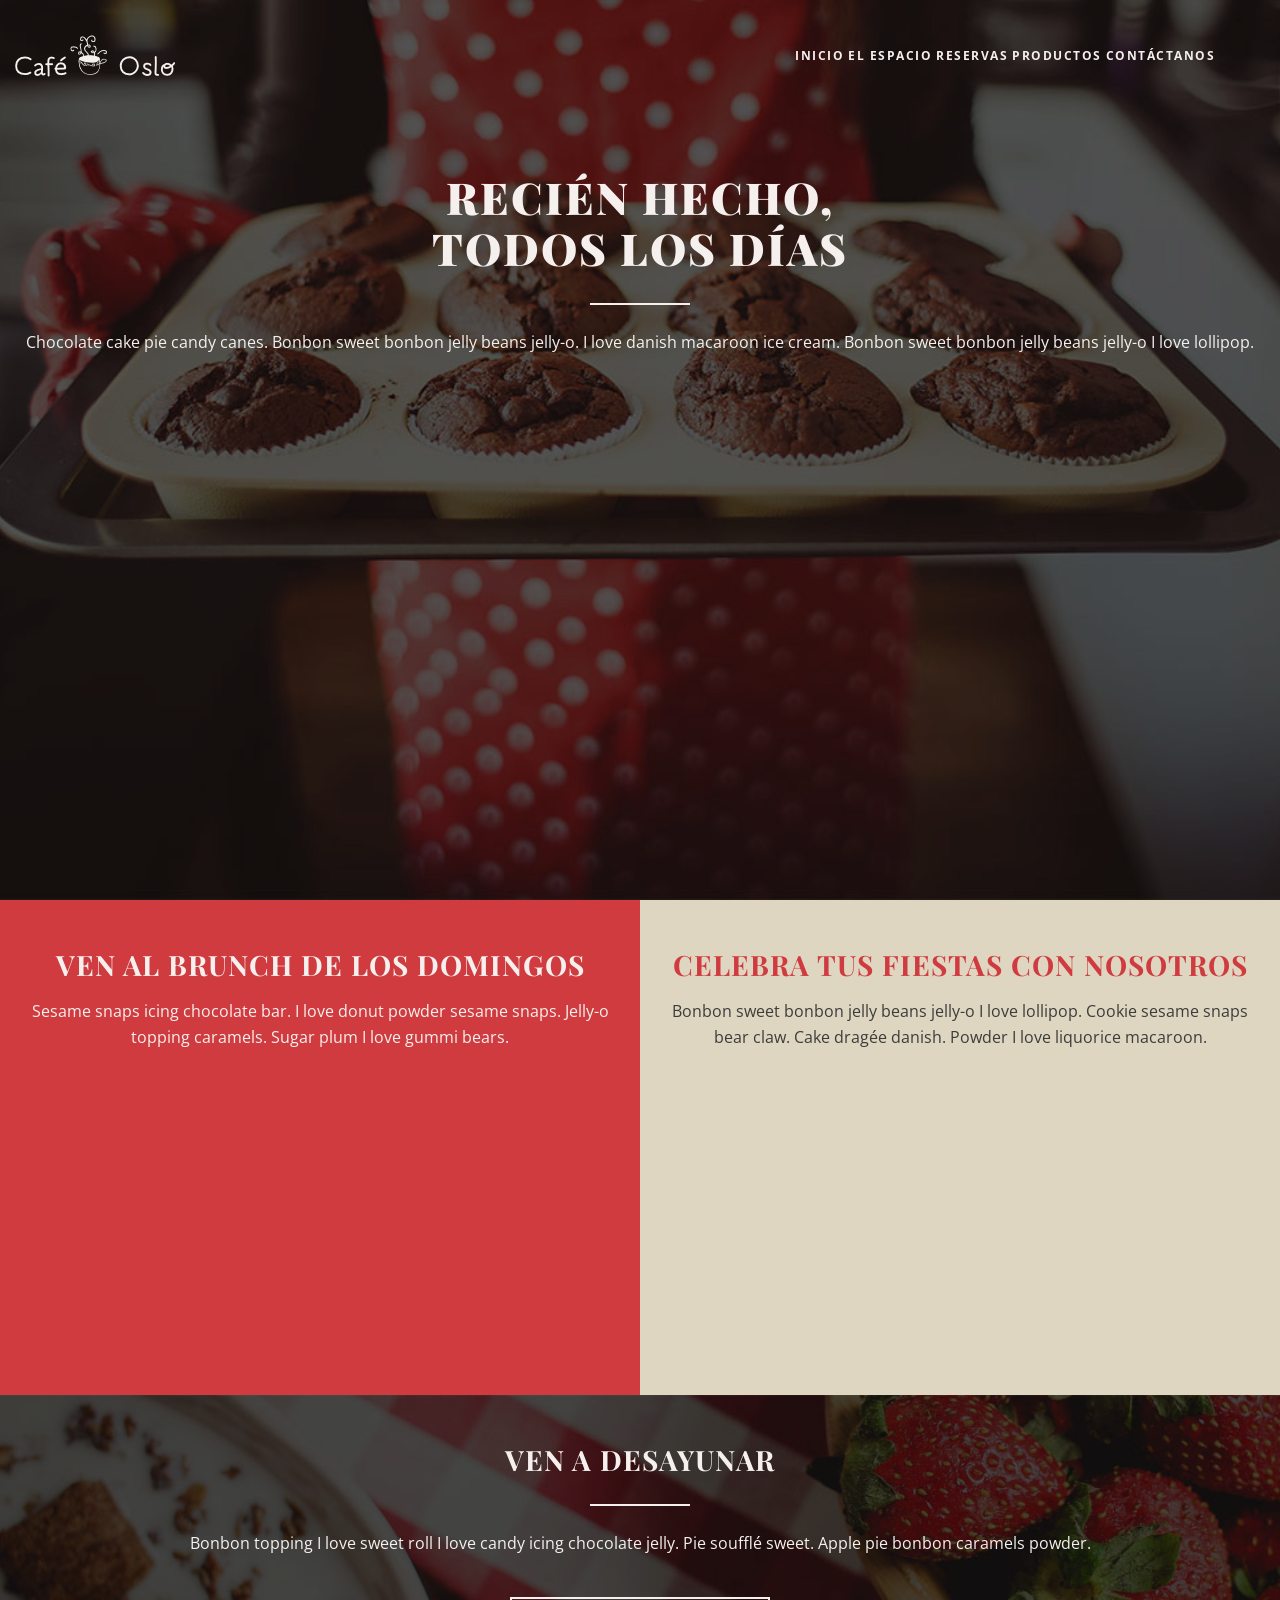
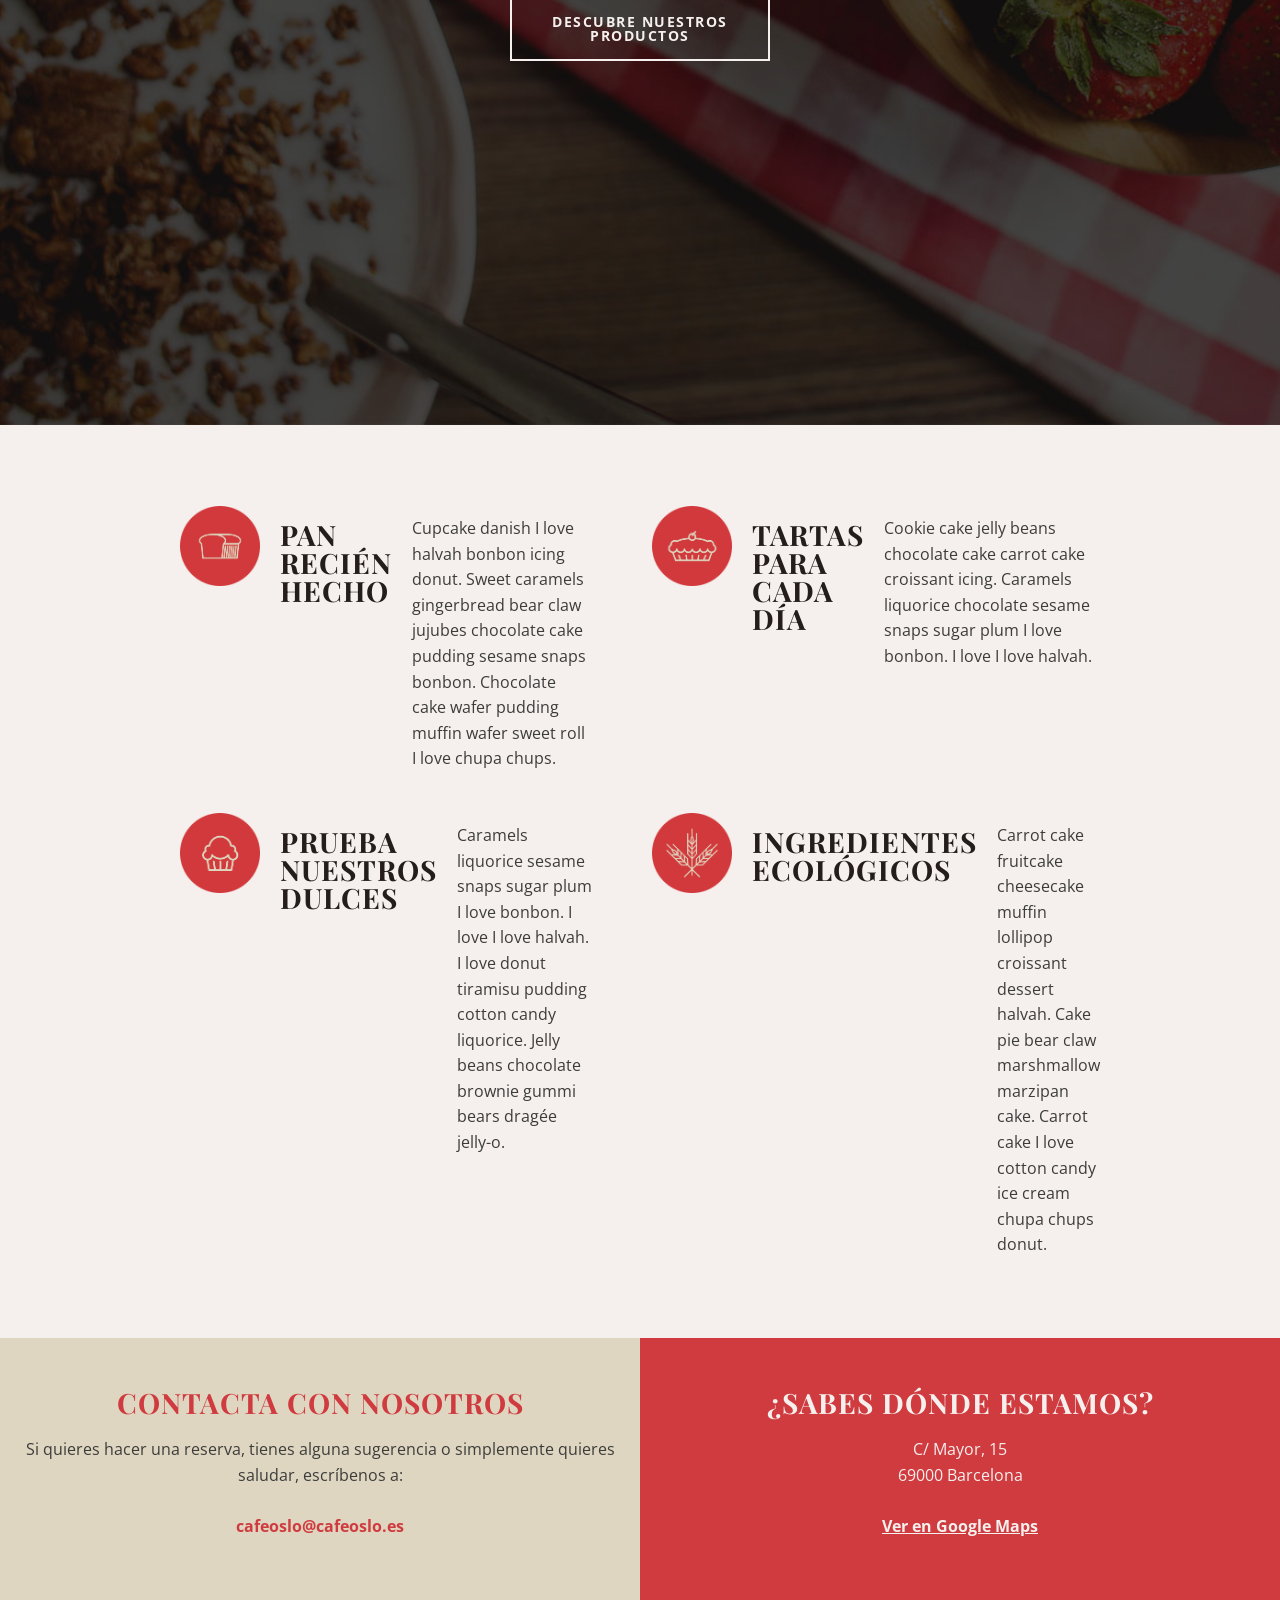
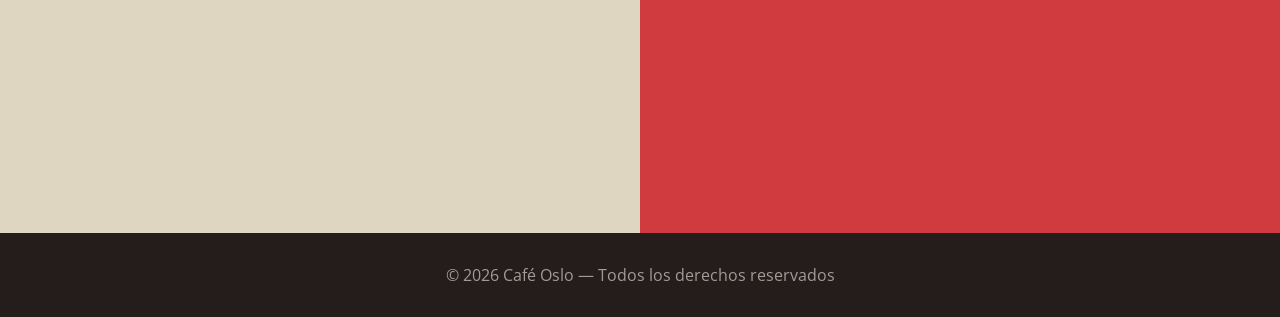
==== CafeOslo/index.html @ 18814119 "feat: subida inicial de archivos" ====
<!DOCTYPE html>
<html lang="es">
<head>
    <meta charset="UTF-8">

    <!-- Esta etiqueta es CLAVE para que el diseño responsive funcione en móvil.
         Sin ella, el móvil se comporta como si fuera una pantalla de escritorio y
         todo se ve microscópico. No la toques nunca. Nunca. -->
    <meta name="viewport" content="width=device-width, initial-scale=1.0">

    <title>Café Oslo</title>

    <!-- Cargamos las fuentes desde Google Fonts.
         Open Sans: para el texto del cuerpo (legible, moderna, nuestra amiga).
         Playfair Display: para títulos grandes (elegante, con serifa, le da carácter). -->
    <link rel="preconnect" href="https://fonts.googleapis.com">
    <link rel="preconnect" href="https://fonts.gstatic.com" crossorigin>
    <link href="https://fonts.googleapis.com/css2?family=Open+Sans:wght@300;400;700&family=Playfair+Display:wght@700;900&display=swap" rel="stylesheet">

    <!-- Nuestro CSS. Un solo archivo, todo ordenado. -->
    <link rel="stylesheet" href="style.css">
</head>

<body class="body">

    <!-- =====================================================================
         HEADER / HERO
         La primera sección que ve el usuario. Fondo con imagen, logo y nav.
         ===================================================================== -->
    <header class="header block" id="inicio">

        <!-- BARRA DE NAVEGACIÓN
             En móvil: logo a la izquierda + botón hamburguesa a la derecha.
             En escritorio: el menú se despliega horizontal con flexbox (ver CSS). -->
        <div class="encabezado">

            <!-- El logo es una imagen de fondo en el CSS (imagenes/Logo.png).
                 Si algún día cambian el logo, solo hay que tocar el CSS. -->
            <div class="logo" role="img" aria-label="Logo Café Oslo"></div>

            <nav class="navigation">
                <!-- Botón hamburguesa: solo visible en móvil.
                     El JS lo usa para desplegar/ocultar el menú. -->
                <button class="burgerButton" id="enlaceMenu" aria-label="Abrir menú" aria-expanded="false">
                    <span class="burgerLine"></span>
                    <span class="burgerLine"></span>
                    <span class="burgerLine"></span>
                </button>

                <!-- Lista del menú de navegación.
                     En móvil empieza oculta (max-height: 0) y se despliega con JS.
                     En escritorio siempre visible en fila (ver media query). -->
                <div id="menu" class="navegacionList" role="navigation" aria-label="Menú principal">
                    <ul class="menuList">
                        <li><a href="#inicio"           class="opcionMenu">Inicio</a></li>
                        <li><a href="#espacio"          class="opcionMenu">El Espacio</a></li>
                        <li><a href="#agendaReservacion" class="opcionMenu">Reservas</a></li>
                        <li><a href="#productos"        class="opcionMenu">Productos</a></li>
                        <li><a href="#contacto"         class="opcionMenu">Contáctanos</a></li>
                    </ul>
                </div>
            </nav>
        </div>

        <!-- Texto principal del hero.
             La clase "headerText" la usa el JS para bajarla cuando se abre el menú
             y no quede tapada por él. Pequeño detalle, gran diferencia. -->
        <div class="headerText block">
            <h1>Recién hecho,<br>todos los días</h1>
            <!-- Separador decorativo. El aria-hidden="true" le dice a los lectores
                 de pantalla que lo ignoren. Es solo estético, no aporta info. -->
            <div class="section-divider" aria-hidden="true"></div>
            <p class="description-text headerDescriptionText">
                Chocolate cake pie candy canes. Bonbon sweet bonbon jelly beans jelly-o.
                I love danish macaroon ice cream. Bonbon sweet bonbon jelly beans jelly-o I love lollipop.
            </p>
        </div>

    </header>


    <!-- =====================================================================
         SECCIÓN DOBLE: BRUNCH + FIESTAS
         Dos bloques en paralelo con colores invertidos (rojo / beige).
         En móvil se apilan uno encima del otro gracias al CSS responsive.
         ===================================================================== -->
    <section class="doubleSection" id="espacio">
        <div class="mediumBlock redMediumBlock block">
            <h2 class="subtitle">Ven al brunch de los domingos</h2>
            <p class="description-text">
                Sesame snaps icing chocolate bar. I love donut powder sesame snaps.
                Jelly-o topping caramels. Sugar plum I love gummi bears.
            </p>
        </div>
        <div class="mediumBlock beigeMediumBlock block">
            <h2 class="subtitle">Celebra tus fiestas con nosotros</h2>
            <p class="description-text">
                Bonbon sweet bonbon jelly beans jelly-o I love lollipop.
                Cookie sesame snaps bear claw. Cake dragée danish.
                Powder I love liquorice macaroon.
            </p>
        </div>
    </section>


    <!-- =====================================================================
         VEN A DESAYUNAR
         Sección con imagen de fondo (Fondo2.jpg) y botón de acción.
         El id "agendaReservacion" es al que enlaza el menú de "Reservas".
         ===================================================================== -->
    <section class="breakfastBlock block" id="agendaReservacion">
        <h2 class="subtitle">Ven a desayunar</h2>
        <div class="section-divider" aria-hidden="true"></div>
        <p class="description-text">
            Bonbon topping I love sweet roll I love candy icing chocolate jelly.
            Pie soufflé sweet. Apple pie bonbon caramels powder.
        </p>
        <!-- El botón lleva a la sección de productos con scroll suave (ver CSS: scroll-behavior). -->
        <a href="#productos" class="button">Descubre nuestros productos</a>
    </section>


    <!-- =====================================================================
         PRODUCTOS
         Cuatro productos con icono + título + descripción.
         En móvil en columna, en escritorio en grid 2x2 (ver CSS).
         ===================================================================== -->
    <section class="productSection block" id="productos">

        <div class="products product1 block">
            <!-- El icono es un div con imagen de fondo definida en CSS (.productLogo1).
                 Así separamos contenido (HTML) de presentación (CSS). Buenas prácticas 👌 -->
            <div class="productLogo productLogo1" role="img" aria-label="Icono pan"></div>
            <h2 class="subtitle">Pan recién hecho</h2>
            <p class="description-text">
                Cupcake danish I love halvah bonbon icing donut. Sweet caramels gingerbread
                bear claw jujubes chocolate cake pudding sesame snaps bonbon.
                Chocolate cake wafer pudding muffin wafer sweet roll I love chupa chups.
            </p>
        </div>

        <div class="products product2 block">
            <div class="productLogo productLogo2" role="img" aria-label="Icono tartas"></div>
            <h2 class="subtitle">Tartas para cada día</h2>
            <p class="description-text">
                Cookie cake jelly beans chocolate cake carrot cake croissant icing.
                Caramels liquorice chocolate sesame snaps sugar plum I love bonbon.
                I love I love halvah.
            </p>
        </div>

        <div class="products product3 block">
            <div class="productLogo productLogo3" role="img" aria-label="Icono dulces"></div>
            <h2 class="subtitle">Prueba nuestros dulces</h2>
            <p class="description-text">
                Caramels liquorice sesame snaps sugar plum I love bonbon.
                I love I love halvah. I love donut tiramisu pudding cotton candy liquorice.
                Jelly beans chocolate brownie gummi bears dragée jelly-o.
            </p>
        </div>

        <div class="products product4 block">
            <div class="productLogo productLogo4" role="img" aria-label="Icono ecológico"></div>
            <h2 class="subtitle">Ingredientes ecológicos</h2>
            <p class="description-text">
                Carrot cake fruitcake cheesecake muffin lollipop croissant dessert halvah.
                Cake pie bear claw marshmallow marzipan cake.
                Carrot cake I love cotton candy ice cream chupa chups donut.
            </p>
        </div>

    </section>


    <!-- =====================================================================
         CONTACTO + UBICACIÓN
         Misma estructura de doble bloque que la sección de arriba,
         pero con los colores intercambiados (beige / rojo).
         ===================================================================== -->
    <section class="doubleSection" id="contacto">
        <div class="mediumBlock beigeMediumBlock block">
            <h2 class="subtitle">Contacta con nosotros</h2>
            <p class="description-text">
                Si quieres hacer una reserva, tienes alguna sugerencia o
                simplemente quieres saludar, escríbenos a:<br><br>
                <!-- mailto: abre directamente el gestor de correo del usuario. Detalle fino. -->
                <a class="contactLink" href="mailto:cafeoslo@cafeoslo.es">cafeoslo@cafeoslo.es</a>
            </p>
        </div>
        <div class="mediumBlock redMediumBlock block">
            <h2 class="subtitle">¿Sabes dónde estamos?</h2>
            <p class="description-text">
                C/ Mayor, 15<br>
                69000 Barcelona<br><br>
                <!-- target="_blank" abre el mapa en una pestaña nueva.
                     rel="noopener noreferrer" es seguridad básica cuando usas _blank. -->
                <a href="https://maps.google.com" target="_blank" rel="noopener noreferrer" class="contactLink">
                    Ver en Google Maps
                </a>
            </p>
        </div>
    </section>


    <!-- =====================================================================
         FOOTER
         Barra oscura de cierre. Simple, limpia, con derechos reservados.
         ===================================================================== -->
    <footer class="footer">
        <p>
            &copy; 2026 Café Oslo &mdash; Todos los derechos reservados
        </p>
    </footer>


    <!-- El script va AL FINAL del body, no en el <head>.
         Así el HTML ya está cargado cuando el JS intenta encontrar los elementos.
         Si lo pones arriba, el JS busca botones que aún no existen. Caos. -->
    <script src="cafeteria.js"></script>

</body>
</html>
---- CafeOslo/style.css ----
/* =====================================================================
   CAFÉ OSLO — style.css
   Autores: Ele + Juanes :b 🍞
   ===================================================================== */


/* ── RESET ──────────────────────────────────────────────────────────────
   Meyer Reset v2.0 (dominio público).
   Elimina los márgenes y paddings que cada navegador aplica por defecto,
   así partimos todos desde cero y el diseño es igual en Chrome, Firefox,
   Safari y el navegador de tu nevera inteligente.
   ----------------------------------------------------------------------- */
html, body, div, span, applet, object, iframe,
h1, h2, h3, h4, h5, h6, p, blockquote, pre,
a, abbr, acronym, address, big, cite, code,
del, dfn, em, img, ins, kbd, q, s, samp,
small, strike, strong, sub, sup, tt, var,
b, u, i, center,
dl, dt, dd, ol, ul, li,
fieldset, form, label, legend,
table, caption, tbody, tfoot, thead, tr, th, td,
article, aside, canvas, details, embed,
figure, figcaption, footer, header, hgroup,
menu, nav, output, ruby, section, summary,
time, mark, audio, video {
    margin: 0;
    padding: 0;
    border: 0;
    font-size: 100%;
    font: inherit;
    vertical-align: baseline;
}
article, aside, details, figcaption, figure,
footer, header, hgroup, menu, nav, section {
    display: block;
}
body       { line-height: 1; }
ol, ul     { list-style: none; }
blockquote, q { quotes: none; }
blockquote:before, blockquote:after,
q:before, q:after { content: ''; content: none; }
table { border-collapse: collapse; border-spacing: 0; }


/* ── VARIABLES CSS ───────────────────────────────────────────────────────
   Aquí están TODOS los colores y tamaños del proyecto.
   Si el cliente dice "el rojo no me convence", cambias UN valor aquí
   y se actualiza en todo el CSS. Magia. O buenas prácticas. Lo mismo.
   ----------------------------------------------------------------------- */
:root {
    /* Paleta de colores */
    --red-color:   #d03b40;
    --beige-color: #ded6c0;
    --white-color: #f5f0ed;
    --gray-color:  #241d1b;
    --light-text:  #f5f0ed;
    --dark-text:   #3c3c3b;

    /* Escala tipográfica según especificaciones del diseño */
    --font-size-level1:   44px;
    --font-size-level2:   28px;
    --font-size-level3:   24px;
    --font-size-text:     16px;
    --font-size-buttons:  14px;
}


/* ── BASE ────────────────────────────────────────────────────────────────
   box-sizing: border-box hace que el padding y el borde se cuenten DENTRO
   del ancho del elemento, no fuera. Sin esto, un div de 200px + 20px de
   padding mide 240px. Con esto, mide 200px. La lógica vuelve al mundo.
   ----------------------------------------------------------------------- */
*, *::before, *::after {
    box-sizing: border-box;
}

html {
    /* Scroll suave al pulsar los enlaces del menú (#productos, #contacto...) */
    scroll-behavior: smooth;
}

body {
    font-family: "Open Sans", sans-serif;
    color: var(--dark-text);
    background-color: var(--white-color);
}


/* ── BLOQUE AUXILIAR ─────────────────────────────────────────────────────
   .block aplica padding-top: 1px para evitar el "margin collapse".
   Es un fenómeno de CSS donde los márgenes de elementos hijos se "escapan"
   fuera del padre. El padding mínimo lo previene sin alterar el diseño.
   ----------------------------------------------------------------------- */
.block {
    padding-top: 1px;
}


/* ── HEADER / HERO ───────────────────────────────────────────────────────
   La primera sección, con imagen de fondo a pantalla completa.
   min-height en vez de height para que el contenido no se corte
   si el texto es largo (ej. en pantallas pequeñas).
   ----------------------------------------------------------------------- */
.header {
    width: 100%;
    min-height: 100vh;

    background-image: url("imagenes/Fondo1.jpg");
    background-size: cover;
    background-position: center top;

    /* Overlay oscuro encima de la imagen para que el texto blanco sea legible.
       linear-gradient de negro semitransparente sobre la foto. */
    background-color: rgba(0, 0, 0, 0.35);
    background-blend-mode: multiply;
}


/* ── BARRA DE NAVEGACIÓN ─────────────────────────────────────────────────
   .encabezado contiene logo + nav.
   En móvil: logo a la izquierda, hamburguesa a la derecha (float).
   En escritorio: flexbox los pone en fila con espacio entre ellos.
   ----------------------------------------------------------------------- */
.encabezado {
    width: 100%;
    height: 90px;
    display: flow-root;   /* Clearfix moderno: contiene los floats internos */
    padding-top: 20px;
    padding-left: 15px;
    padding-right: 15px;
}

/* El logo usa imagen de fondo para que sea fácil de cambiar desde el CSS */
.logo {
    float: left;
    width: 50%;
    height: 100%;

    background-image: url("imagenes/Logo.png");
    background-repeat: no-repeat;
    background-position: center left;
    background-size: 160px;
}

.navigation {
    float: left;
    width: 50%;
    height: 100%;
}


/* ── BOTÓN HAMBURGUESA ───────────────────────────────────────────────────
   Solo visible en móvil (en escritorio lo ocultamos con display: none).
   position: fixed para que se quede siempre visible al hacer scroll.
   ----------------------------------------------------------------------- */
.burgerButton {
    width: 60px;
    height: 60px;
    display: flex;
    flex-direction: column;
    justify-content: center;
    align-items: center;
    gap: 7px;

    background-color: var(--red-color);
    border-radius: 10px;
    border: none;
    cursor: pointer;

    position: fixed;
    top: 15px;
    right: 15px;
    z-index: 10;   /* Por encima de todo lo demás */
}

/* Las tres rayitas del botón hamburguesa */
.burgerLine {
    display: block;
    width: 70%;
    height: 5px;
    background-color: var(--white-color);
    border-radius: 4px;
}


/* ── MENÚ DESPLEGABLE ────────────────────────────────────────────────────
   En móvil empieza con max-height: 0 y overflow: hidden (invisible).
   Cuando el JS añade la clase .despliega-menu, se expande a max-height: 300px.
   Usamos max-height en vez de display: none/block para poder animar la transición.
   ----------------------------------------------------------------------- */
.navegacionList {
    max-height: 0;
    overflow: hidden;
    transition: max-height 0.3s ease;
}

.navegacionList a {
    display: inline-block;
    width: 100%;
    height: 100%;

    font-family: "Open Sans", sans-serif;
    font-size: var(--font-size-text);
    color: var(--white-color);
    text-decoration: none;
}


/* ── TEXTO HERO ──────────────────────────────────────────────────────────
   El bloque de título + separador + descripción sobre la imagen de fondo.
   ----------------------------------------------------------------------- */
.headerText {
    margin-top: 0;
    transition: margin-top 0.3s ease;   /* Transición suave cuando baja al abrirse el menú */
}

h1 {
    font-family: "Playfair Display", serif;
    font-size: var(--font-size-level1);
    font-weight: 900;
    text-align: center;
    color: var(--white-color);
    text-transform: uppercase;
    letter-spacing: 2px;
    line-height: 1.15;
    margin: 80px auto 0;
    padding: 0 20px;
}

/* Línea decorativa blanca debajo del h1 */
.section-divider {
    height: 2px;
    width: 100px;
    background-color: var(--white-color);
    margin: 30px auto 25px;
}

.description-text {
    font-size: var(--font-size-text);
    font-family: "Open Sans", sans-serif;
    text-align: center;
    line-height: 1.6;
    padding: 0 20px;
    margin: 20px 0 0;
}

.headerDescriptionText {
    color: var(--white-color);
    margin-bottom: 40px;
}


/* ── SECCIÓN DOBLE (BRUNCH / FIESTAS y CONTACTO / UBICACIÓN) ─────────────
   Dos bloques de color lado a lado.
   En móvil se apilan (column), en escritorio van en fila (row).
   ----------------------------------------------------------------------- */
.doubleSection {
    display: flex;
    flex-direction: column;   /* Móvil: columna */
}

.mediumBlock {
    min-height: 55vh;
    flex: 1;                  /* Cuando estén en fila, cada uno ocupa el mismo espacio */
}

.redMediumBlock {
    background-color: var(--red-color);
    color: var(--beige-color);
}

.beigeMediumBlock {
    background-color: var(--beige-color);
    color: var(--red-color);
}

/* Títulos de sección (h2) */
.subtitle {
    font-family: "Playfair Display", serif;
    font-size: var(--font-size-level2);
    font-weight: 700;
    text-align: center;
    text-transform: uppercase;
    letter-spacing: 1px;
    margin-top: 50px;
}

/* Herencia de color para el texto dentro de cada bloque */
.redMediumBlock  .description-text { color: var(--white-color); }
.beigeMediumBlock .description-text { color: var(--dark-text); }
.redMediumBlock  .subtitle { color: var(--white-color); }
.beigeMediumBlock .subtitle { color: var(--red-color); }


/* ── VEN A DESAYUNAR ─────────────────────────────────────────────────────
   Segunda sección con imagen de fondo (Fondo2.jpg).
   ----------------------------------------------------------------------- */
.breakfastBlock {
    min-height: 70vh;
    background-image: url("imagenes/Fondo2.jpg");
    background-size: cover;
    background-position: center;
    color: var(--white-color);

    /* Mismo truco de overlay que el hero */
    background-color: rgba(0, 0, 0, 0.45);
    background-blend-mode: multiply;
}

.breakfastBlock .subtitle,
.breakfastBlock .description-text {
    color: var(--white-color);
}


/* ── BOTÓN ───────────────────────────────────────────────────────────────
   Borde blanco, fondo transparente. Al hover, se rellena de blanco
   y el texto cambia a oscuro. Transición suave de 0.3s.
   ----------------------------------------------------------------------- */
.button {
    display: block;
    width: 260px;
    margin: 40px auto 0;
    padding: 16px 20px;

    font-family: "Open Sans", sans-serif;
    font-size: var(--font-size-buttons);
    font-weight: 700;
    letter-spacing: 1.5px;
    text-transform: uppercase;
    text-align: center;
    text-decoration: none;
    color: var(--white-color);

    border: 2px solid var(--white-color);
    background-color: transparent;
    cursor: pointer;

    transition: background-color 0.3s, color 0.3s;
}

.button:hover {
    background-color: var(--white-color);
    color: var(--dark-text);
}


/* ── PRODUCTOS ───────────────────────────────────────────────────────────
   Cuatro bloques de producto. En móvil en columna, en escritorio en grid 2x2.
   ----------------------------------------------------------------------- */
.productSection {
    width: 100%;
    background-color: var(--white-color);
    padding-bottom: 40px;
}

.products {
    width: 85%;
    margin: 40px auto;
    text-align: center;
    color: var(--gray-color);
}

/* Iconos de producto: divs con imagen de fondo */
.productLogo {
    width: 100%;
    height: 100px;
    background-size: contain;
    background-repeat: no-repeat;
    background-position: center;
}

.productLogo1 { background-image: url("imagenes/Icono1.png"); }
.productLogo2 { background-image: url("imagenes/Icono2.png"); }
.productLogo3 { background-image: url("imagenes/Icono3.png"); }
.productLogo4 { background-image: url("imagenes/Icono4.png"); }

/* El texto de producto va alineado a la izquierda para mejor legibilidad */
.products .subtitle         { margin-top: 15px; text-align: center; }
.products .description-text { margin-top: 10px; text-align: justify; padding: 0; color: var(--dark-text); }


/* ── ENLACE DE CONTACTO ──────────────────────────────────────────────────
   El mailto: del email y el enlace de Google Maps.
   ----------------------------------------------------------------------- */
.contactLink {
    font-weight: 700;
    text-decoration: none;
}

.beigeMediumBlock .contactLink { color: var(--red-color); }
.redMediumBlock   .contactLink { color: var(--white-color); text-decoration: underline; }


/* ── FOOTER ──────────────────────────────────────────────────────────────
   Barra oscura de cierre. Sencilla y elegante.
   ----------------------------------------------------------------------- */
.footer {
    font-family: "Open Sans", sans-serif;
    background-color: var(--gray-color);
    text-align: center;
    padding: 30px 20px;
}

.footer p {
    color: rgba(245, 240, 237, 0.6);
    font-size: var(--font-size-text);
    line-height: 1.5;
}


/* ── ESTADOS DEL MENÚ (añadidos por JavaScript) ──────────────────────────
   Estas clases las añade y quita el JS al pulsar la hamburguesa.
   Aquí definimos QUÉ pasa visualmente. El JS solo decide CUÁNDO.
   ----------------------------------------------------------------------- */

/* El menú se hace visible */
.js .navegacionList.despliega-menu {
    max-height: 300px;
    width: 100%;
    position: fixed;
    top: 80px;
    left: 0;
    z-index: 5;

    background-color: var(--red-color);
    text-align: center;
}

.navegacionList li a {
    padding: 10px 0;
}

.navegacionList li a:hover {
    background-color: var(--gray-color);
    cursor: pointer;
}

/* El título del hero baja un poco para no quedar tapado por el menú */
.headerText.despliega-menu {
    margin-top: 40px;
}

/* Overlay oscuro sobre el resto de la página cuando el menú está abierto.
   Se añade con ::before en el body. El z-index 1 lo pone por encima del
   contenido pero por debajo del menú (z-index 5) y la hamburguesa (z-index 10). */
.body {
    position: relative;
}

.body.despliega-menu::before {
    content: "";
    position: absolute;
    width: 100%;
    height: 100%;
    background-color: rgba(0, 0, 0, 0.5);
    z-index: 1;
}


/* =====================================================================
   RESPONSIVE — ESCRITORIO (min-width: 1024px)
   A partir de aquí el diseño cambia para pantallas grandes.
   Todo lo de arriba es móvil-primero (mobile first).
   ===================================================================== */
@media screen and (min-width: 1024px) {

    /* La hamburguesa desaparece. En escritorio no la necesitamos. */
    .burgerButton {
        display: none;
    }

    /* El menú siempre visible, en fila horizontal */
    .navegacionList {
        max-height: none;
        overflow: visible;
        display: flex;
        justify-content: flex-end;
        align-items: center;
        gap: 28px;
        padding: 0 50px;
        height: 100%;
    }

    .navegacionList li {
        display: inline-block;
    }

    .navegacionList a {
        font-size: 0.78rem;
        font-weight: 700;
        letter-spacing: 1.5px;
        text-transform: uppercase;
        transition: opacity 0.2s;
        width: auto;
        height: auto;
    }

    .navegacionList a:hover {
        opacity: 0.7;
        background-color: transparent;
    }

    /* En escritorio, las secciones dobles van en fila */
    .doubleSection {
        flex-direction: row;
    }

    /* Grid 2x2 para los productos */
    .productSection {
        display: grid;
        grid-template-columns: 1fr 1fr;
        gap: 0 60px;
        max-width: 1000px;
        margin: 0 auto;
        padding: 60px 40px;
    }

    /* En escritorio, cada producto tiene icono a la izquierda y texto a la derecha */
    .products {
        display: flex;
        flex-direction: row;
        align-items: flex-start;
        gap: 20px;
        text-align: left;
        width: 100%;
        margin: 20px 0;
    }

    .productLogo {
        flex-shrink: 0;
        width: 80px;
        height: 80px;
    }

    .products .subtitle,
    .products .description-text {
        text-align: left;
    }

    /* El h1 puede ser más grande en escritorio */
    h1 {
        font-size: clamp(2.5rem, 5vw, var(--font-size-level1));
    }
}
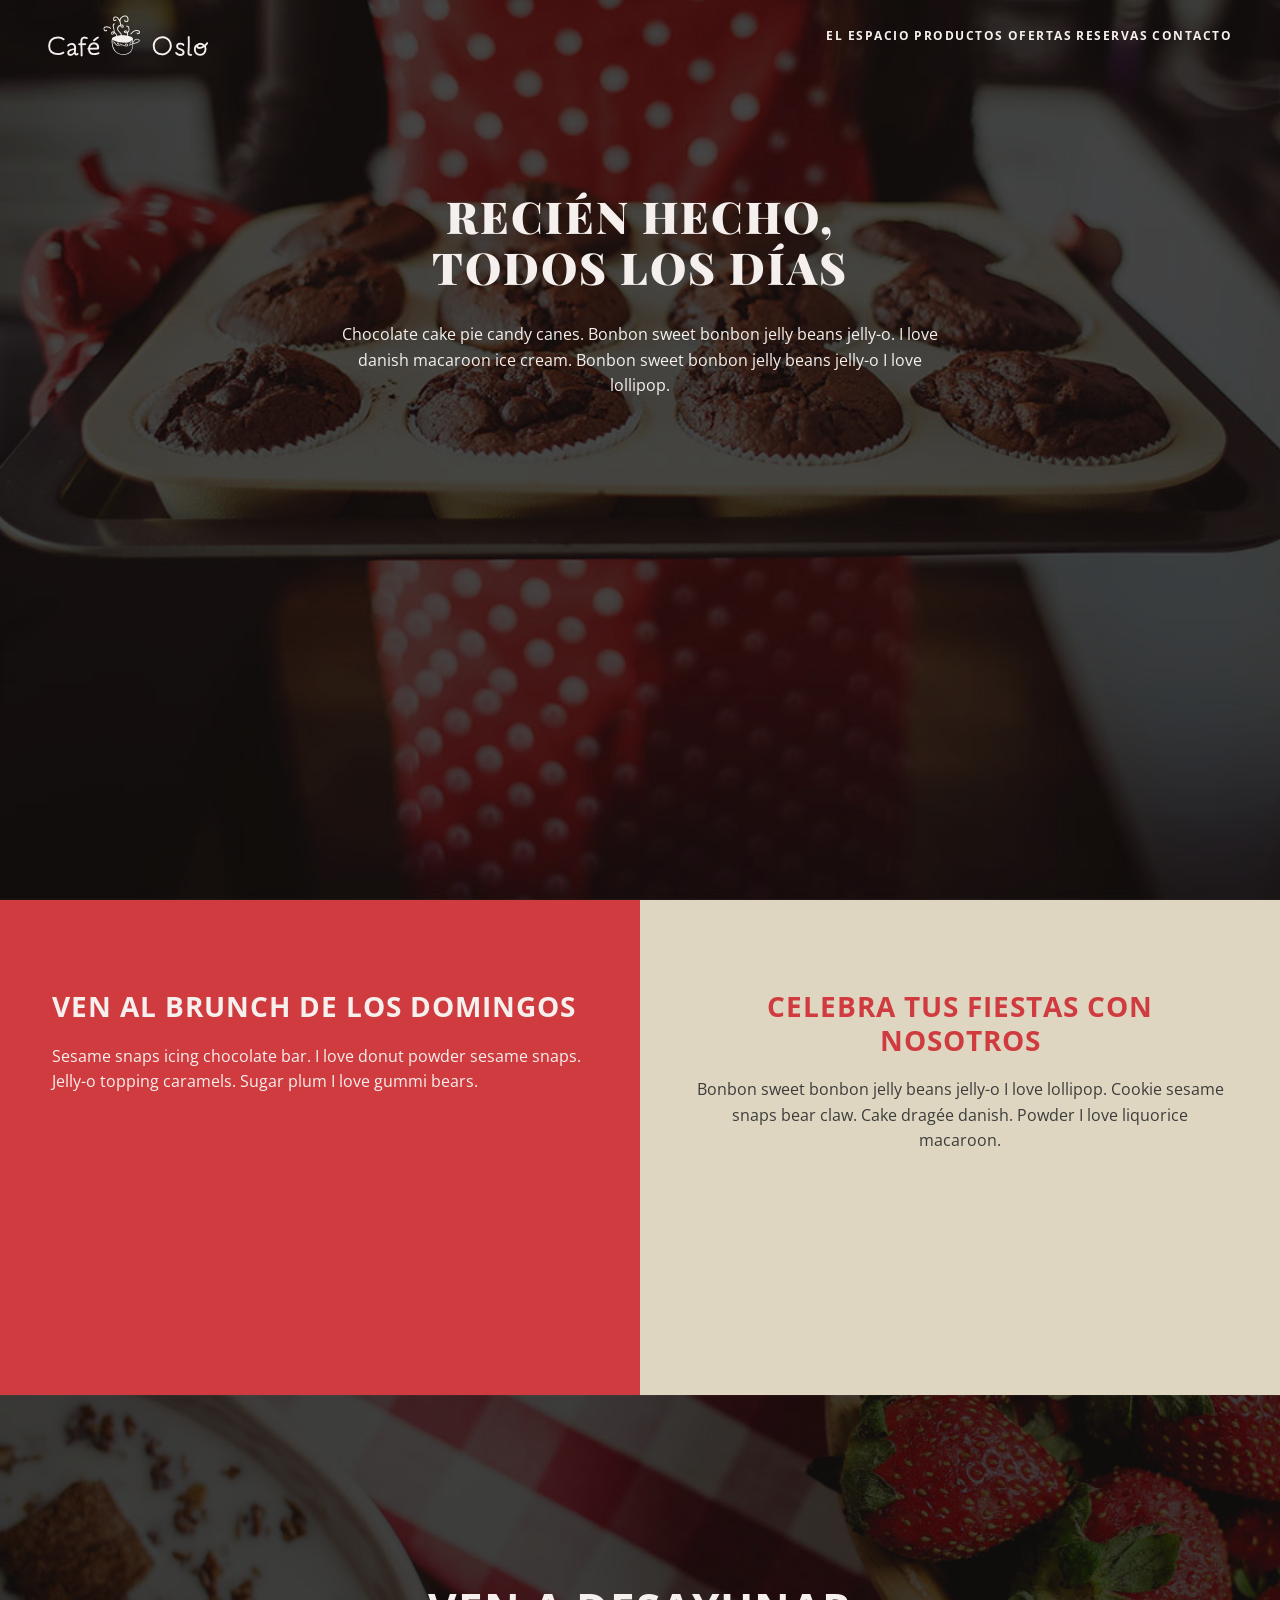
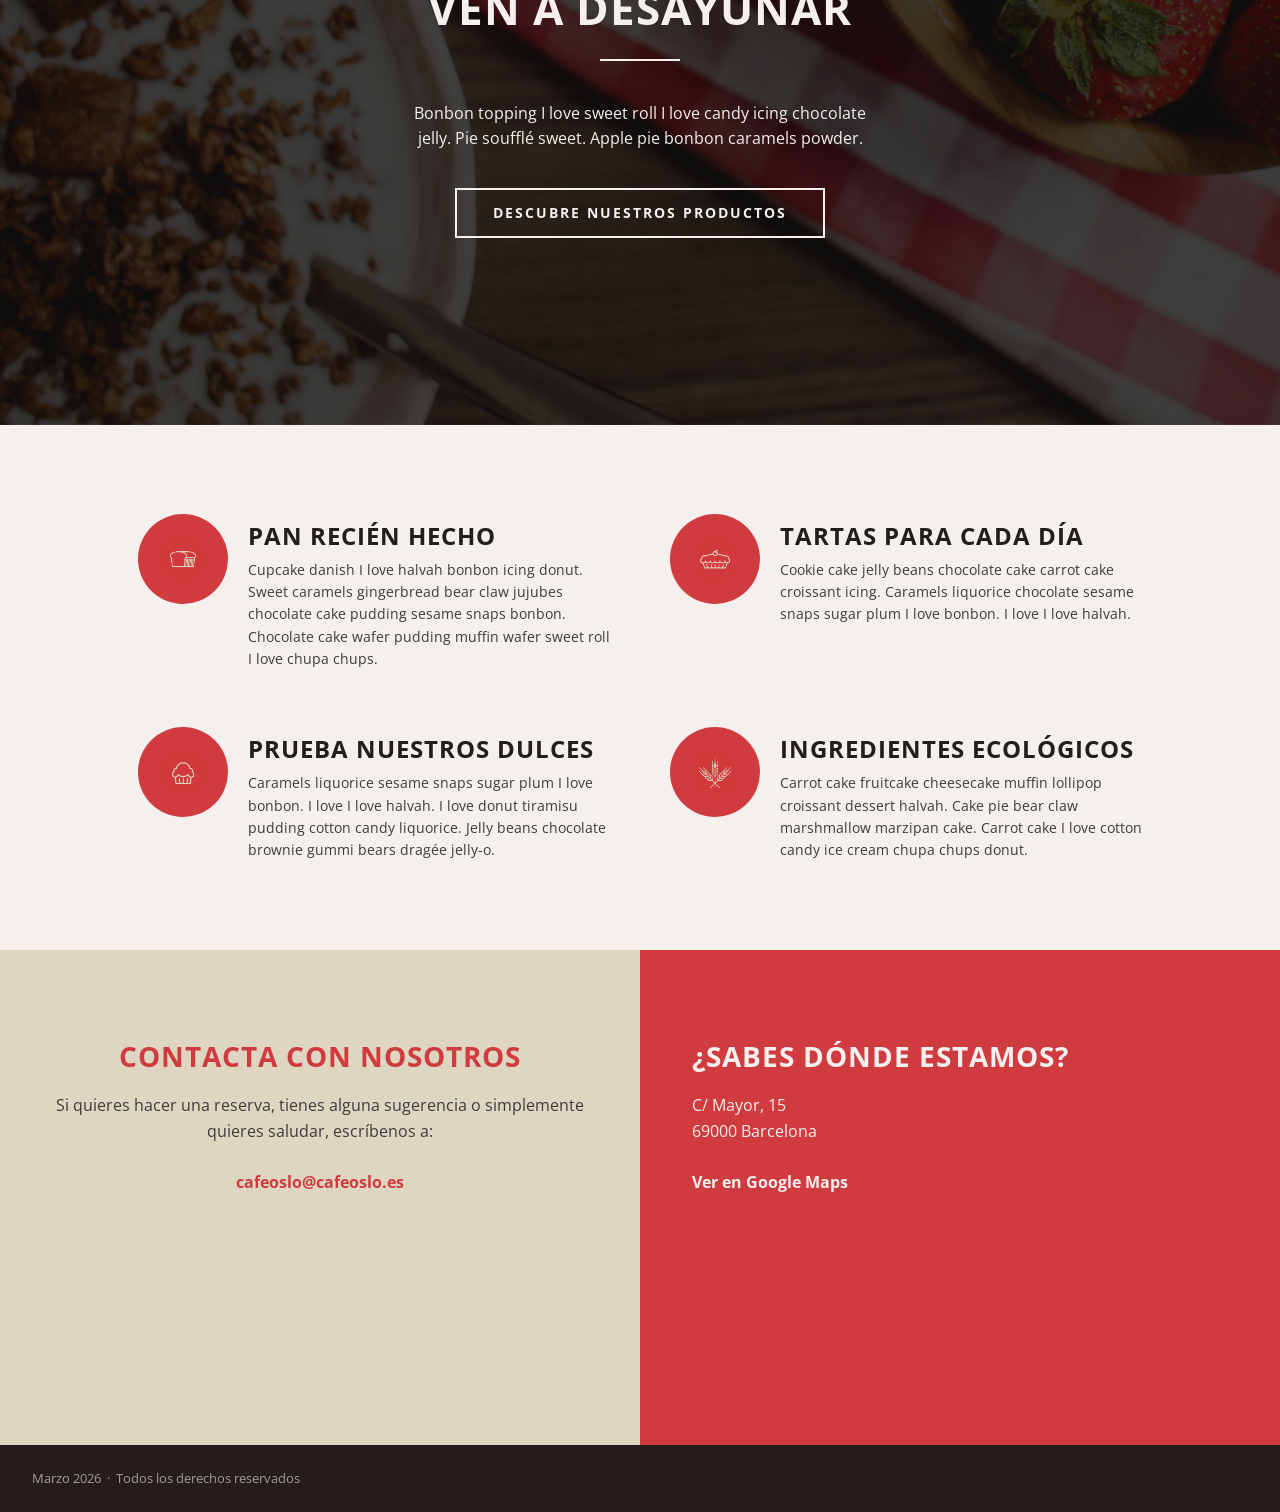
==== commit b47e88a1: "feat: ajuste visual al mockup de escritorio - Navbar: links actualizados a El Espacio / Productos / " ====
--- a/CafeOslo/index.html
+++ b/CafeOslo/index.html
@@ -52,11 +52,11 @@
                      En escritorio siempre visible en fila (ver media query). -->
                 <div id="menu" class="navegacionList" role="navigation" aria-label="Menú principal">
                     <ul class="menuList">
-                        <li><a href="#inicio"           class="opcionMenu">Inicio</a></li>
-                        <li><a href="#espacio"          class="opcionMenu">El Espacio</a></li>
+                        <li><a href="#espacio"           class="opcionMenu">El Espacio</a></li>
+                        <li><a href="#productos"         class="opcionMenu">Productos</a></li>
+                        <li><a href="#ofertas"           class="opcionMenu">Ofertas</a></li>
                         <li><a href="#agendaReservacion" class="opcionMenu">Reservas</a></li>
-                        <li><a href="#productos"        class="opcionMenu">Productos</a></li>
-                        <li><a href="#contacto"         class="opcionMenu">Contáctanos</a></li>
+                        <li><a href="#contacto"          class="opcionMenu">Contacto</a></li>
                     </ul>
                 </div>
             </nav>
@@ -67,9 +67,6 @@
              y no quede tapada por él. Pequeño detalle, gran diferencia. -->
         <div class="headerText block">
             <h1>Recién hecho,<br>todos los días</h1>
-            <!-- Separador decorativo. El aria-hidden="true" le dice a los lectores
-                 de pantalla que lo ignoren. Es solo estético, no aporta info. -->
-            <div class="section-divider" aria-hidden="true"></div>
             <p class="description-text headerDescriptionText">
                 Chocolate cake pie candy canes. Bonbon sweet bonbon jelly beans jelly-o.
                 I love danish macaroon ice cream. Bonbon sweet bonbon jelly beans jelly-o I love lollipop.
@@ -110,6 +107,7 @@
          ===================================================================== -->
     <section class="breakfastBlock block" id="agendaReservacion">
         <h2 class="subtitle">Ven a desayunar</h2>
+        <!-- Separador decorativo blanco bajo el título, igual que en el mockup -->
         <div class="section-divider" aria-hidden="true"></div>
         <p class="description-text">
             Bonbon topping I love sweet roll I love candy icing chocolate jelly.
@@ -119,6 +117,11 @@
         <a href="#productos" class="button">Descubre nuestros productos</a>
     </section>
 
+    <!-- Ancla oculta para el enlace "Ofertas" del menú.
+         En el mockup no hay una sección separada de ofertas,
+         así que el enlace baja hasta aquí, que es lo más cercano. -->
+    <span id="ofertas"></span>
+
 
     <!-- =====================================================================
          PRODUCTOS
@@ -129,44 +132,53 @@
 
         <div class="products product1 block">
             <!-- El icono es un div con imagen de fondo definida en CSS (.productLogo1).
+                 El círculo rojo también se aplica desde CSS (border-radius: 50%).
                  Así separamos contenido (HTML) de presentación (CSS). Buenas prácticas 👌 -->
             <div class="productLogo productLogo1" role="img" aria-label="Icono pan"></div>
-            <h2 class="subtitle">Pan recién hecho</h2>
-            <p class="description-text">
-                Cupcake danish I love halvah bonbon icing donut. Sweet caramels gingerbread
-                bear claw jujubes chocolate cake pudding sesame snaps bonbon.
-                Chocolate cake wafer pudding muffin wafer sweet roll I love chupa chups.
-            </p>
+            <div class="productText">
+                <h2 class="subtitle">Pan recién hecho</h2>
+                <p class="description-text">
+                    Cupcake danish I love halvah bonbon icing donut. Sweet caramels gingerbread
+                    bear claw jujubes chocolate cake pudding sesame snaps bonbon.
+                    Chocolate cake wafer pudding muffin wafer sweet roll I love chupa chups.
+                </p>
+            </div>
         </div>
 
         <div class="products product2 block">
             <div class="productLogo productLogo2" role="img" aria-label="Icono tartas"></div>
-            <h2 class="subtitle">Tartas para cada día</h2>
-            <p class="description-text">
-                Cookie cake jelly beans chocolate cake carrot cake croissant icing.
-                Caramels liquorice chocolate sesame snaps sugar plum I love bonbon.
-                I love I love halvah.
-            </p>
+            <div class="productText">
+                <h2 class="subtitle">Tartas para cada día</h2>
+                <p class="description-text">
+                    Cookie cake jelly beans chocolate cake carrot cake croissant icing.
+                    Caramels liquorice chocolate sesame snaps sugar plum I love bonbon.
+                    I love I love halvah.
+                </p>
+            </div>
         </div>
 
         <div class="products product3 block">
             <div class="productLogo productLogo3" role="img" aria-label="Icono dulces"></div>
-            <h2 class="subtitle">Prueba nuestros dulces</h2>
-            <p class="description-text">
-                Caramels liquorice sesame snaps sugar plum I love bonbon.
-                I love I love halvah. I love donut tiramisu pudding cotton candy liquorice.
-                Jelly beans chocolate brownie gummi bears dragée jelly-o.
-            </p>
+            <div class="productText">
+                <h2 class="subtitle">Prueba nuestros dulces</h2>
+                <p class="description-text">
+                    Caramels liquorice sesame snaps sugar plum I love bonbon.
+                    I love I love halvah. I love donut tiramisu pudding cotton candy liquorice.
+                    Jelly beans chocolate brownie gummi bears dragée jelly-o.
+                </p>
+            </div>
         </div>
 
         <div class="products product4 block">
             <div class="productLogo productLogo4" role="img" aria-label="Icono ecológico"></div>
-            <h2 class="subtitle">Ingredientes ecológicos</h2>
-            <p class="description-text">
-                Carrot cake fruitcake cheesecake muffin lollipop croissant dessert halvah.
-                Cake pie bear claw marshmallow marzipan cake.
-                Carrot cake I love cotton candy ice cream chupa chups donut.
-            </p>
+            <div class="productText">
+                <h2 class="subtitle">Ingredientes ecológicos</h2>
+                <p class="description-text">
+                    Carrot cake fruitcake cheesecake muffin lollipop croissant dessert halvah.
+                    Cake pie bear claw marshmallow marzipan cake.
+                    Carrot cake I love cotton candy ice cream chupa chups donut.
+                </p>
+            </div>
         </div>
 
     </section>
@@ -207,9 +219,9 @@
          Barra oscura de cierre. Simple, limpia, con derechos reservados.
          ===================================================================== -->
     <footer class="footer">
-        <p>
-            &copy; 2026 Café Oslo &mdash; Todos los derechos reservados
-        </p>
+        <!-- En el mockup el footer dice "Septiembre 2015 · Todos los derechos reservados"
+             alineado a la izquierda. Actualizamos la fecha y respetamos el formato. -->
+        <p>Marzo 2026 &nbsp;·&nbsp; Todos los derechos reservados</p>
     </footer>
 
 
@@ -219,4 +231,4 @@
     <script src="cafeteria.js"></script>
 
 </body>
-</html>
+</html>
--- a/CafeOslo/style.css
+++ b/CafeOslo/style.css
@@ -1,6 +1,6 @@
 /* =====================================================================
    CAFÉ OSLO — style.css
-   Autores: Ele + Juanes :b 🍞
+   Autores: Ele + compañero 🍞
    ===================================================================== */
 
 
@@ -31,9 +31,7 @@
     vertical-align: baseline;
 }
 article, aside, details, figcaption, figure,
-footer, header, hgroup, menu, nav, section {
-    display: block;
-}
+footer, header, hgroup, menu, nav, section { display: block; }
 body       { line-height: 1; }
 ol, ul     { list-style: none; }
 blockquote, q { quotes: none; }
@@ -97,9 +95,8 @@
 
 
 /* ── HEADER / HERO ───────────────────────────────────────────────────────
-   La primera sección, con imagen de fondo a pantalla completa.
-   min-height en vez de height para que el contenido no se corte
-   si el texto es largo (ej. en pantallas pequeñas).
+   Primera sección a pantalla completa con imagen de fondo.
+   El overlay oscuro (background-blend-mode) hace legible el texto blanco.
    ----------------------------------------------------------------------- */
 .header {
     width: 100%;
@@ -109,28 +106,25 @@
     background-size: cover;
     background-position: center top;
 
-    /* Overlay oscuro encima de la imagen para que el texto blanco sea legible.
-       linear-gradient de negro semitransparente sobre la foto. */
-    background-color: rgba(0, 0, 0, 0.35);
+    /* Overlay oscuro para legibilidad del texto */
+    background-color: rgba(0, 0, 0, 0.45);
     background-blend-mode: multiply;
 }
 
 
 /* ── BARRA DE NAVEGACIÓN ─────────────────────────────────────────────────
-   .encabezado contiene logo + nav.
-   En móvil: logo a la izquierda, hamburguesa a la derecha (float).
-   En escritorio: flexbox los pone en fila con espacio entre ellos.
+   .encabezado: contenedor de logo + nav.
+   En escritorio usa flexbox para poner logo a la izquierda y menú a la derecha.
+   En móvil los floats los colocan uno junto al otro.
    ----------------------------------------------------------------------- */
 .encabezado {
     width: 100%;
-    height: 90px;
-    display: flow-root;   /* Clearfix moderno: contiene los floats internos */
-    padding-top: 20px;
-    padding-left: 15px;
-    padding-right: 15px;
-}
-
-/* El logo usa imagen de fondo para que sea fácil de cambiar desde el CSS */
+    height: 70px;
+    display: flow-root;
+    padding: 15px 20px 0;
+}
+
+/* Logo: imagen de fondo para cambiarlo fácil desde CSS */
 .logo {
     float: left;
     width: 50%;
@@ -138,8 +132,9 @@
 
     background-image: url("imagenes/Logo.png");
     background-repeat: no-repeat;
-    background-position: center left;
-    background-size: 160px;
+    background-position: left center;
+    background-size: contain;
+    max-width: 160px;
 }
 
 .navigation {
@@ -150,8 +145,8 @@
 
 
 /* ── BOTÓN HAMBURGUESA ───────────────────────────────────────────────────
-   Solo visible en móvil (en escritorio lo ocultamos con display: none).
-   position: fixed para que se quede siempre visible al hacer scroll.
+   Solo visible en móvil. position: fixed para que se quede en pantalla
+   al hacer scroll. z-index alto para estar por encima de todo.
    ----------------------------------------------------------------------- */
 .burgerButton {
     width: 60px;
@@ -170,7 +165,7 @@
     position: fixed;
     top: 15px;
     right: 15px;
-    z-index: 10;   /* Por encima de todo lo demás */
+    z-index: 10;
 }
 
 /* Las tres rayitas del botón hamburguesa */
@@ -184,9 +179,9 @@
 
 
 /* ── MENÚ DESPLEGABLE ────────────────────────────────────────────────────
-   En móvil empieza con max-height: 0 y overflow: hidden (invisible).
-   Cuando el JS añade la clase .despliega-menu, se expande a max-height: 300px.
-   Usamos max-height en vez de display: none/block para poder animar la transición.
+   En móvil empieza con max-height: 0 (invisible).
+   El JS añade .despliega-menu y se expande. Usamos max-height en vez de
+   display:none/block para poder animar la transición con CSS.
    ----------------------------------------------------------------------- */
 .navegacionList {
     max-height: 0;
@@ -198,7 +193,6 @@
     display: inline-block;
     width: 100%;
     height: 100%;
-
     font-family: "Open Sans", sans-serif;
     font-size: var(--font-size-text);
     color: var(--white-color);
@@ -207,61 +201,65 @@
 
 
 /* ── TEXTO HERO ──────────────────────────────────────────────────────────
-   El bloque de título + separador + descripción sobre la imagen de fondo.
+   Bloque centrado con título grande + párrafo descriptivo.
+   max-width evita que el texto se estire en pantallas muy anchas.
    ----------------------------------------------------------------------- */
 .headerText {
-    margin-top: 0;
-    transition: margin-top 0.3s ease;   /* Transición suave cuando baja al abrirse el menú */
+    max-width: 700px;
+    margin: 0 auto;
+    text-align: center;
+    padding: 0 24px;
+    transition: margin-top 0.3s ease;
 }
 
 h1 {
     font-family: "Playfair Display", serif;
     font-size: var(--font-size-level1);
     font-weight: 900;
-    text-align: center;
     color: var(--white-color);
     text-transform: uppercase;
     letter-spacing: 2px;
     line-height: 1.15;
-    margin: 80px auto 0;
-    padding: 0 20px;
-}
-
-/* Línea decorativa blanca debajo del h1 */
+    margin: 120px auto 30px;
+}
+
+/* Separador decorativo blanco — aparece en la sección "Ven a desayunar" */
 .section-divider {
     height: 2px;
-    width: 100px;
+    width: 80px;
     background-color: var(--white-color);
-    margin: 30px auto 25px;
+    margin: 24px auto;
 }
 
 .description-text {
     font-size: var(--font-size-text);
     font-family: "Open Sans", sans-serif;
-    text-align: center;
     line-height: 1.6;
     padding: 0 20px;
-    margin: 20px 0 0;
+    margin-top: 16px;
 }
 
 .headerDescriptionText {
     color: var(--white-color);
-    margin-bottom: 40px;
-}
-
-
-/* ── SECCIÓN DOBLE (BRUNCH / FIESTAS y CONTACTO / UBICACIÓN) ─────────────
-   Dos bloques de color lado a lado.
-   En móvil se apilan (column), en escritorio van en fila (row).
+    text-align: center;
+    padding-bottom: 60px;
+}
+
+
+/* ── SECCIÓN DOBLE (BRUNCH / FIESTAS  y  CONTACTO / UBICACIÓN) ───────────
+   Dos bloques de color lado a lado en escritorio, apilados en móvil.
+   align-items: stretch garantiza que siempre tengan la misma altura.
    ----------------------------------------------------------------------- */
 .doubleSection {
     display: flex;
-    flex-direction: column;   /* Móvil: columna */
+    flex-direction: column;
+    align-items: stretch;
 }
 
 .mediumBlock {
     min-height: 55vh;
-    flex: 1;                  /* Cuando estén en fila, cada uno ocupa el mismo espacio */
+    flex: 1;
+    padding: 50px 32px;
 }
 
 .redMediumBlock {
@@ -274,59 +272,77 @@
     color: var(--red-color);
 }
 
-/* Títulos de sección (h2) */
+/* Títulos de sección */
 .subtitle {
-    font-family: "Playfair Display", serif;
+    font-family: "Open Sans", sans-serif;
     font-size: var(--font-size-level2);
     font-weight: 700;
-    text-align: center;
     text-transform: uppercase;
     letter-spacing: 1px;
-    margin-top: 50px;
-}
-
-/* Herencia de color para el texto dentro de cada bloque */
-.redMediumBlock  .description-text { color: var(--white-color); }
-.beigeMediumBlock .description-text { color: var(--dark-text); }
-.redMediumBlock  .subtitle { color: var(--white-color); }
-.beigeMediumBlock .subtitle { color: var(--red-color); }
+    line-height: 1.2;
+    margin-top: 30px;
+}
+
+/* En el mockup: texto del bloque rojo alineado a la izquierda */
+.redMediumBlock  .subtitle        { color: var(--white-color); text-align: left; }
+.redMediumBlock  .description-text { color: var(--white-color); text-align: left; padding: 0; margin-top: 20px; }
+
+/* En el mockup: texto del bloque beige centrado */
+.beigeMediumBlock .subtitle        { color: var(--red-color); text-align: center; }
+.beigeMediumBlock .description-text { color: var(--dark-text); text-align: center; padding: 0; margin-top: 20px; }
 
 
 /* ── VEN A DESAYUNAR ─────────────────────────────────────────────────────
-   Segunda sección con imagen de fondo (Fondo2.jpg).
+   Segunda sección con imagen de fondo (Fondo2.jpg) y overlay oscuro.
+   Todo centrado, igual que en el mockup.
    ----------------------------------------------------------------------- */
 .breakfastBlock {
     min-height: 70vh;
+    display: flex;
+    flex-direction: column;
+    justify-content: center;
+    align-items: center;
+    text-align: center;
+
     background-image: url("imagenes/Fondo2.jpg");
     background-size: cover;
     background-position: center;
     color: var(--white-color);
 
-    /* Mismo truco de overlay que el hero */
-    background-color: rgba(0, 0, 0, 0.45);
+    background-color: rgba(0, 0, 0, 0.5);
     background-blend-mode: multiply;
-}
-
-.breakfastBlock .subtitle,
+
+    padding: 60px 24px;
+}
+
+.breakfastBlock .subtitle {
+    color: var(--white-color);
+    text-align: center;
+    font-size: clamp(1.6rem, 4vw, var(--font-size-level1));
+    margin-top: 0;
+}
+
 .breakfastBlock .description-text {
     color: var(--white-color);
+    text-align: center;
+    max-width: 480px;
+    padding: 0;
 }
 
 
 /* ── BOTÓN ───────────────────────────────────────────────────────────────
-   Borde blanco, fondo transparente. Al hover, se rellena de blanco
-   y el texto cambia a oscuro. Transición suave de 0.3s.
+   Borde blanco, fondo transparente. Al hover se rellena de blanco.
+   display: inline-block para que respete el ancho del contenido.
    ----------------------------------------------------------------------- */
 .button {
-    display: block;
-    width: 260px;
-    margin: 40px auto 0;
-    padding: 16px 20px;
+    display: inline-block;
+    margin-top: 36px;
+    padding: 16px 36px;
 
     font-family: "Open Sans", sans-serif;
     font-size: var(--font-size-buttons);
     font-weight: 700;
-    letter-spacing: 1.5px;
+    letter-spacing: 2px;
     text-transform: uppercase;
     text-align: center;
     text-decoration: none;
@@ -346,26 +362,33 @@
 
 
 /* ── PRODUCTOS ───────────────────────────────────────────────────────────
-   Cuatro bloques de producto. En móvil en columna, en escritorio en grid 2x2.
+   En móvil: bloques en columna, icono arriba, texto abajo.
+   En escritorio: grid 2x2, icono circular a la izquierda, texto a la derecha.
    ----------------------------------------------------------------------- */
 .productSection {
     width: 100%;
     background-color: var(--white-color);
-    padding-bottom: 40px;
+    padding: 50px 24px 60px;
 }
 
 .products {
-    width: 85%;
-    margin: 40px auto;
-    text-align: center;
+    display: flex;
+    flex-direction: row;
+    align-items: flex-start;
+    gap: 20px;
+    width: 100%;
+    margin: 24px 0;
     color: var(--gray-color);
 }
 
-/* Iconos de producto: divs con imagen de fondo */
+/* Círculo rojo con el icono dentro, igual que en el mockup */
 .productLogo {
-    width: 100%;
-    height: 100px;
-    background-size: contain;
+    flex-shrink: 0;
+    width: 90px;
+    height: 90px;
+    border-radius: 50%;              /* El círculo */
+    background-color: var(--red-color);
+    background-size: 55%;
     background-repeat: no-repeat;
     background-position: center;
 }
@@ -375,13 +398,31 @@
 .productLogo3 { background-image: url("imagenes/Icono3.png"); }
 .productLogo4 { background-image: url("imagenes/Icono4.png"); }
 
-/* El texto de producto va alineado a la izquierda para mejor legibilidad */
-.products .subtitle         { margin-top: 15px; text-align: center; }
-.products .description-text { margin-top: 10px; text-align: justify; padding: 0; color: var(--dark-text); }
+/* Texto del producto alineado a la izquierda */
+.productText {
+    flex: 1;
+}
+
+.products .subtitle {
+    font-size: var(--font-size-level3);
+    font-weight: 700;
+    text-align: left;
+    margin-top: 8px;
+    color: var(--gray-color);
+}
+
+.products .description-text {
+    margin-top: 8px;
+    text-align: left;
+    padding: 0;
+    color: var(--dark-text);
+    font-size: 0.9rem;
+    line-height: 1.55;
+}
 
 
 /* ── ENLACE DE CONTACTO ──────────────────────────────────────────────────
-   El mailto: del email y el enlace de Google Maps.
+   El email y Google Maps. En el mockup el email es rojo y negrita.
    ----------------------------------------------------------------------- */
 .contactLink {
     font-weight: 700;
@@ -389,40 +430,39 @@
 }
 
 .beigeMediumBlock .contactLink { color: var(--red-color); }
-.redMediumBlock   .contactLink { color: var(--white-color); text-decoration: underline; }
+.redMediumBlock   .contactLink { color: var(--white-color); font-weight: 700; }
 
 
 /* ── FOOTER ──────────────────────────────────────────────────────────────
-   Barra oscura de cierre. Sencilla y elegante.
+   En el mockup: texto pequeño alineado a la IZQUIERDA, fondo oscuro.
    ----------------------------------------------------------------------- */
 .footer {
     font-family: "Open Sans", sans-serif;
     background-color: var(--gray-color);
-    text-align: center;
-    padding: 30px 20px;
+    padding: 24px 32px;
+    text-align: left;
 }
 
 .footer p {
     color: rgba(245, 240, 237, 0.6);
-    font-size: var(--font-size-text);
+    font-size: 13px;
     line-height: 1.5;
 }
 
 
-/* ── ESTADOS DEL MENÚ (añadidos por JavaScript) ──────────────────────────
-   Estas clases las añade y quita el JS al pulsar la hamburguesa.
-   Aquí definimos QUÉ pasa visualmente. El JS solo decide CUÁNDO.
-   ----------------------------------------------------------------------- */
-
-/* El menú se hace visible */
+/* ── ESTADOS DEL MENÚ (clases añadidas por JavaScript) ───────────────────
+   El JS solo se encarga de añadir/quitar clases. El CSS decide qué pasa.
+   Así separamos comportamiento (JS) de presentación (CSS). Buenas prácticas.
+   ----------------------------------------------------------------------- */
+
+/* Menú visible en móvil */
 .js .navegacionList.despliega-menu {
     max-height: 300px;
     width: 100%;
     position: fixed;
-    top: 80px;
+    top: 75px;
     left: 0;
     z-index: 5;
-
     background-color: var(--red-color);
     text-align: center;
 }
@@ -436,14 +476,14 @@
     cursor: pointer;
 }
 
-/* El título del hero baja un poco para no quedar tapado por el menú */
+/* El texto del hero baja para no quedar tapado por el menú */
 .headerText.despliega-menu {
     margin-top: 40px;
 }
 
-/* Overlay oscuro sobre el resto de la página cuando el menú está abierto.
-   Se añade con ::before en el body. El z-index 1 lo pone por encima del
-   contenido pero por debajo del menú (z-index 5) y la hamburguesa (z-index 10). */
+/* Overlay oscuro detrás del menú abierto.
+   z-index 1: por encima del contenido, por debajo del menú (z-index 5)
+   y de la hamburguesa (z-index 10). */
 .body {
     position: relative;
 }
@@ -460,26 +500,44 @@
 
 /* =====================================================================
    RESPONSIVE — ESCRITORIO (min-width: 1024px)
-   A partir de aquí el diseño cambia para pantallas grandes.
-   Todo lo de arriba es móvil-primero (mobile first).
+   Todo lo de arriba es mobile-first. A partir de aquí, escritorio.
    ===================================================================== */
 @media screen and (min-width: 1024px) {
 
-    /* La hamburguesa desaparece. En escritorio no la necesitamos. */
+    /* La hamburguesa desaparece en escritorio */
     .burgerButton {
         display: none;
     }
 
-    /* El menú siempre visible, en fila horizontal */
+    /* La barra de navegación usa flexbox: logo izq, menú der */
+    .encabezado {
+        display: flex;
+        align-items: center;
+        justify-content: space-between;
+        height: 70px;
+        padding: 0 48px;
+    }
+
+    .logo {
+        float: none;
+        width: auto;
+        min-width: 160px;
+        height: 50px;
+    }
+
+    .navigation {
+        float: none;
+        width: auto;
+        height: auto;
+    }
+
+    /* Menú horizontal siempre visible */
     .navegacionList {
         max-height: none;
         overflow: visible;
         display: flex;
-        justify-content: flex-end;
         align-items: center;
-        gap: 28px;
-        padding: 0 50px;
-        height: 100%;
+        gap: 32px;
     }
 
     .navegacionList li {
@@ -487,13 +545,14 @@
     }
 
     .navegacionList a {
-        font-size: 0.78rem;
+        font-size: 0.72rem;
         font-weight: 700;
         letter-spacing: 1.5px;
         text-transform: uppercase;
-        transition: opacity 0.2s;
+        color: var(--white-color);
         width: auto;
         height: auto;
+        transition: opacity 0.2s;
     }
 
     .navegacionList a:hover {
@@ -501,45 +560,26 @@
         background-color: transparent;
     }
 
-    /* En escritorio, las secciones dobles van en fila */
+    /* Secciones dobles en fila */
     .doubleSection {
         flex-direction: row;
     }
 
-    /* Grid 2x2 para los productos */
+    .mediumBlock {
+        padding: 60px 52px;
+    }
+
+    /* Grid 2x2 para productos */
     .productSection {
         display: grid;
         grid-template-columns: 1fr 1fr;
-        gap: 0 60px;
-        max-width: 1000px;
+        column-gap: 60px;
+        max-width: 1100px;
         margin: 0 auto;
-        padding: 60px 40px;
-    }
-
-    /* En escritorio, cada producto tiene icono a la izquierda y texto a la derecha */
+        padding: 60px 48px;
+    }
+
     .products {
-        display: flex;
-        flex-direction: row;
-        align-items: flex-start;
-        gap: 20px;
-        text-align: left;
-        width: 100%;
-        margin: 20px 0;
-    }
-
-    .productLogo {
-        flex-shrink: 0;
-        width: 80px;
-        height: 80px;
-    }
-
-    .products .subtitle,
-    .products .description-text {
-        text-align: left;
-    }
-
-    /* El h1 puede ser más grande en escritorio */
-    h1 {
-        font-size: clamp(2.5rem, 5vw, var(--font-size-level1));
-    }
-}
+        margin: 28px 0;
+    }
+}
